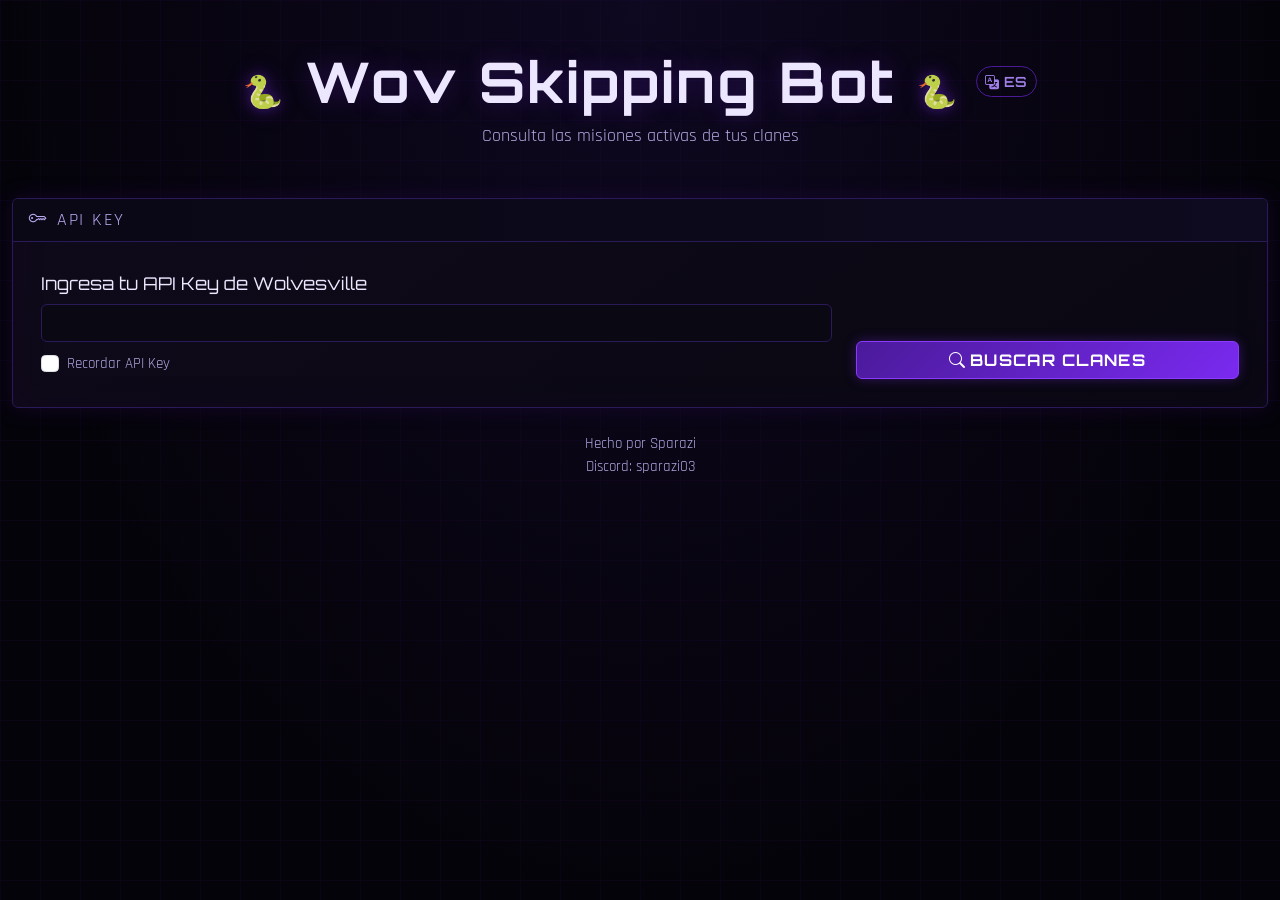
==== index.html @ 54e8f853 "Add files via upload" ====
<!DOCTYPE html>
<html lang="es">
<head>
  <meta charset="UTF-8">
  <meta name="viewport" content="width=device-width, initial-scale=1.0">
  <title>Wolvesville Skipping Bot</title>
  <link rel="shortcut icon" href="snake.ico" />
  <link href="https://cdn.jsdelivr.net/npm/bootstrap@5.3.3/dist/css/bootstrap.min.css" rel="stylesheet">
  <link href="https://cdn.jsdelivr.net/npm/bootstrap-icons@1.11.3/font/bootstrap-icons.css" rel="stylesheet">
  <link rel="stylesheet" href="style.css">
</head>
<body>

<div id="loadingOverlay">
  <div class="text-center">
    <div class="spinner-border" role="status" style="width: 3rem; height: 3rem; color: #4a9a4a;">
      <span class="visually-hidden" data-i18n="loading">Cargando...</span>
    </div>
    <p class="mt-2 text-muted" data-i18n="loading">Cargando...</p>
  </div>
</div>

<div class="container py-5">
  <header class="text-center mb-5">
    <div class="d-flex align-items-center justify-content-center gap-3 mb-2">
      <h1 class="display-4 fw-bold mb-0">
        <span id="snakeLeft" class="snake-icon">🐍</span>
        Wov Skipping Bot
        <span id="snakeRight" class="snake-icon">🐍</span>
      </h1>
      <button id="langToggle" class="btn btn-outline-secondary btn-sm rounded-pill" onclick="toggleLang()" title="Cambiar idioma / Switch language">
        <i class="bi bi-translate me-1"></i>ES
      </button>
    </div>
    <p class="text-muted" data-i18n="app.subtitle">Consulta las misiones activas de tus clanes</p>
  </header>

  <div id="errorAlert" class="alert alert-danger alert-dismissible fade show" role="alert">
    <i class="bi bi-exclamation-triangle-fill me-2"></i><span id="errorMessage"></span>
    <button type="button" class="btn-close" data-bs-dismiss="alert" aria-label="Close"></button>
  </div>

  <div class="card mb-4">
    <div class="card-header">
      <i class="bi bi-key me-2"></i>API Key
    </div>
    <div class="card-body">
      <div class="row g-4 align-items-end">
        <div class="col-md-8">
          <label for="apiKeyInput" class="form-label" data-i18n="api.label">Ingresa tu API Key de Wolvesville</label>
          <input type="password" id="apiKeyInput" class="form-control api-key-input">
          <div class="form-check mt-2">
            <input class="form-check-input" type="checkbox" id="rememberKey">
            <label class="form-check-label text-muted small" for="rememberKey" data-i18n="api.remember">Recordar API Key</label>
          </div>
        </div>
        <div class="col-md-4">
          <button id="loadClansBtn" class="btn btn-primary w-100" onclick="loadClans()">
            <i class="bi bi-search me-1"></i><span data-i18n="api.button">Buscar Clanes</span>
          </button>
        </div>
      </div>
    </div>
  </div>

  <div id="clansSection" style="display:none;">
    <div class="card mb-4">
      <div class="card-header d-flex justify-content-between align-items-center">
        <span><i class="bi bi-people-fill me-2"></i><span data-i18n="clans.title">Clanes Autorizados</span></span>
        <span id="clanCount" class="badge bg-secondary">0</span>
      </div>
      <div class="card-body">
        <div id="clansLoading" class="text-center py-3 text-muted">
          <div class="spinner-border spinner-border-sm me-2" role="status"></div><span data-i18n="clans.loading">Cargando clanes...</span>
        </div>
        <div id="clansEmpty" class="text-center py-4 text-muted" style="display:none;">
          <i class="bi bi-inbox fs-1 d-block mb-2"></i>
          <span data-i18n="clans.empty">No se encontraron clanes. Asegúrate de que tu bot esté agregado a algún clan.</span>
        </div>
        <div id="clansList" class="list-group list-group-flush" style="display:none;"></div>
      </div>
    </div>
  </div>

  <div id="questSection" style="display:none;">
    <div class="card mb-4">
      <div class="card-header d-flex justify-content-between align-items-center">
        <span><i class="bi bi-flag-fill me-2"></i><span data-i18n="quest.title">Misión Activa</span></span>
        <span id="clanNameBadge" class="badge bg-primary"></span>
      </div>
      <div class="card-body">
        <div id="questLoading" class="text-center py-3 text-muted" style="display:none;">
          <div class="spinner-border spinner-border-sm me-2" role="status"></div><span data-i18n="quest.loading">Cargando misión...</span>
        </div>
        <div id="questEmpty" class="text-center py-4 text-muted" style="display:none;">
          <i class="bi bi-question-circle fs-1 d-block mb-2"></i>
          <span data-i18n="quest.empty">Este clan no tiene una misión activa actualmente.</span>
        </div>
        <div id="questContent" style="display:none;">
          <div class="row g-4 mb-4">
            <div class="col-md-3 col-6">
              <div class="stat-box">
                <div class="stat-label" data-i18n="stat.type">Tipo</div>
                <div class="stat-value mt-1">
                  <span id="questTypeBadge" class="badge badge-quest-type"></span>
                </div>
              </div>
            </div>
            <div class="col-md-3 col-6">
              <div class="stat-box">
                <div class="stat-label" data-i18n="stat.currentTier">Tier Actual</div>
                <div class="stat-value" id="currentTier">-</div>
              </div>
            </div>
            <div class="col-md-3 col-6">
              <div class="stat-box">
                <div class="stat-label" data-i18n="stat.totalTiers">Total Tiers</div>
                <div class="stat-value" id="totalTiers">-</div>
              </div>
            </div>
            <div class="col-md-3 col-6">
              <div class="stat-box">
                <div class="stat-label" data-i18n="stat.totalXp">XP Total Misión</div>
                <div class="stat-value" id="totalMissionXp">-</div>
              </div>
            </div>
          </div>

          <hr class="section-divider">

          <div class="mb-4">
            <div class="d-flex justify-content-between mb-2">
              <span class="text-muted small" data-i18n="stat.progress">Progreso del tier actual</span>
              <span class="text-muted small" id="progressText">0 / 0 XP</span>
            </div>
            <div class="progress">
              <div id="progressBar" class="progress-bar" role="progressbar" style="width:0%"></div>
            </div>
          </div>

          <div id="tiersContainer" class="d-flex flex-wrap gap-3 justify-content-center mb-4"></div>

          <hr class="section-divider">

          <div id="questInfo" class="row g-4">
            <div class="col-6">
              <div class="stat-box">
                <div class="stat-label" data-i18n="stat.xpPerTier">XP por Tier</div>
                <div class="stat-value" id="xpPerReward">-</div>
              </div>
            </div>
            <div class="col-6">
              <div class="stat-box">
                <div class="stat-label" data-i18n="stat.participants">Participantes</div>
                <div class="stat-value" id="participantCount">-</div>
              </div>
            </div>
            <div class="col-6">
              <div class="stat-box">
                <div class="stat-label" data-i18n="stat.remainingTier">XP Restante Tier Actual</div>
                <div class="stat-value" id="remainingTierXp">-</div>
              </div>
            </div>
            <div class="col-6">
              <div class="stat-box">
                <div class="stat-label" data-i18n="stat.remainingTotal">XP Restante Misión Total</div>
                <div class="stat-value" id="remainingTotalXp">-</div>
              </div>
            </div>
          </div>

          <hr class="section-divider">

          <div id="licenseSection" class="mb-3" style="display:none;">
            <div id="licenseStatus" class="license-status">
              <div id="licenseActiveDisplay" style="display:none;">
                <div class="d-flex align-items-center justify-content-between">
                  <span id="licenseStatusText"></span>
                  <button class="btn btn-sm btn-outline-danger" onclick="showClearModal()" data-i18n="license.deactivate">Desactivar</button>
                </div>
              </div>
              <div id="licenseInputDisplay">
                <div class="input-group">
                  <input type="text" id="licenseKeyInput" class="form-control license-key-input" placeholder="XXXXX-XXXXX-XXXXX-XXXXX">
                  <button class="btn btn-primary" onclick="activateLicense()" data-i18n="license.activate">Activar</button>
                </div>
              </div>
            </div>
          </div>

          <div id="autoSkipCard" class="card auto-skip-card">
            <div class="card-body">
              <div class="d-flex align-items-center justify-content-between mb-3">
                <div>
                  <h6 class="mb-1"><i class="bi bi-lightning-fill text-warning me-1"></i>Auto-Skip</h6>
                  <small class="auto-skip-warning" data-i18n="autoSkip.warning" data-i18n-html="autoSkip.warning">
                    <i class="bi bi-exclamation-triangle-fill me-1"></i>Al activar esto,
                    cuando un tier esté completado se saltará automáticamente el tiempo de espera
                    <strong class="text-warning">consumiendo oro del clan</strong>.
                    Asegúrate de que el clan tenga suficiente oro.
                  </small>
                </div>
                <div class="form-check form-switch ms-3">
                  <input class="form-check-input" type="checkbox" id="autoSkipToggle" onchange="toggleAutoSkip()">
                </div>
              </div>
              <div class="d-flex flex-wrap align-items-center gap-3 mt-3">
                <span class="poll-status" id="pollStatus">
                  <i class="bi bi-dot"></i>Auto-Skip inactivo
                </span>
                <span class="poll-status" id="lastPollTime">
                  <i class="bi bi-clock-history"></i>--
                </span>
                <span class="poll-status" id="skipCountStatus">
                  <i class="bi bi-arrow-repeat"></i>Saltos: 0
                </span>
              </div>
              <div id="noMissionNotice" class="poll-status" style="display:none;">
                <i class="bi bi-info-circle me-1"></i><span data-i18n="autoSkip.noMission">No hay misión activa actualmente — el auto-skip se reanudará automáticamente cuando aparezca una nueva.</span>
              </div>
              <div id="skipLog" class="skip-log mt-3" style="display:none;"></div>
            </div>
          </div>
        </div>
      </div>
    </div>
  </div>

  <footer class="text-center text-muted small mt-4">
    <p class="mb-0" data-i18n="footer.text">Hecho por Sparazi</p>
    <p class="mb-0" data-i18n="footer.api">Discord: sparazi03</p>
  </footer>
</div>

<div id="adminOverlay">
  <div id="adminPanel" class="card">
    <div class="card-header d-flex align-items-center justify-content-between">
      <span>🐍 <span data-i18n="admin.title">Panel de Administración</span></span>
      <button class="btn btn-sm btn-outline-light" onclick="closeAdminPanel()">✕</button>
    </div>
    <div class="card-body">
      <button class="btn btn-primary w-100 mb-2" onclick="generateKey(false)">
        <i class="bi bi-clock me-1"></i><span data-i18n="admin.generateTemp">Generar Key Temporal (30 días)</span>
      </button>
      <button class="btn btn-warning w-100 mb-3" onclick="generateKey(true)">
        <i class="bi bi-infinity me-1"></i><span data-i18n="admin.generatePerm">Generar Key Permanente</span>
      </button>
      <div id="generatedKeyBox" style="display:none;" class="text-center p-3">
        <div class="text-muted small mb-1" data-i18n="admin.keyLabel">Key generada:</div>
        <code id="generatedKey" style="font-size:1rem;word-break:break-all;color:#d4a017;"></code>
        <div class="mt-2">
          <button class="btn btn-sm btn-outline-success" onclick="copyKey()" data-i18n="admin.copy">Copiar</button>
          <button class="btn btn-sm btn-outline-secondary" onclick="closeAdminPanel()" data-i18n="admin.close">Cerrar</button>
        </div>
      </div>
    </div>
  </div>
</div>

<div id="confirmOverlay">
  <div id="confirmPanel" class="card">
    <div class="card-header d-flex align-items-center justify-content-between">
      <span>⚠️ <span data-i18n="license.confirmTitle">¿Desactivar licencia?</span></span>
      <button class="btn btn-sm btn-outline-light" onclick="hideClearModal()">✕</button>
    </div>
    <div class="card-body">
      <p class="mb-3" data-i18n="license.confirmText">Al desactivar la licencia, esta key no podrá ser utilizada nuevamente. ¿Estás seguro?</p>
      <div class="d-flex gap-2 justify-content-end">
        <button class="btn btn-outline-secondary" onclick="hideClearModal()" data-i18n="license.cancel">Cancelar</button>
        <button class="btn btn-danger" onclick="confirmClearLicense()" data-i18n="license.confirmDeactivate">Desactivar</button>
      </div>
    </div>
  </div>
</div>

<script src="https://cdn.jsdelivr.net/npm/bootstrap@5.3.3/dist/js/bootstrap.bundle.min.js"></script>
<script src="app.min.js"></script>
</body>
</html>
---- style.css ----
@import url('https://fonts.googleapis.com/css2?family=Orbitron:wght@400;700;900&family=Rajdhani:wght@400;600;700&display=swap');    body {      background: #05030a;      background-image:        linear-gradient(rgba(40, 10, 80, 0.15) 1px, transparent 1px),        linear-gradient(90deg, rgba(40, 10, 80, 0.15) 1px, transparent 1px),        radial-gradient(ellipse at 50% 0%, #0e0820 0%, #05030a 70%);      background-size: 40px 40px, 40px 40px, 100% 100%;      color: #ece6ff;      min-height: 100vh;      font-size: 1.1rem;      font-family: 'Rajdhani', sans-serif;    }    h1, h2, h3, h4, h5, h6, .stat-value, .badge, .btn, .form-label {      font-family: 'Orbitron', sans-serif;    }    .container {      max-width: 1400px;    }    .card {      background: linear-gradient(145deg, #0f0a1a, #0a0812);      border: 1px solid #2a1a5a;      box-shadow: 0 0 20px rgba(40, 10, 80, 0.4), inset 0 0 30px rgba(20, 5, 40, 0.3);      transition: box-shadow 0.3s;    }    .card:hover {      box-shadow: 0 0 35px rgba(60, 15, 120, 0.35), inset 0 0 30px rgba(20, 5, 40, 0.3);    }    .card-header {      background: linear-gradient(90deg, #0a0815, #0e0a1f);      border-bottom: 1px solid #2a1a5a;      color: #b8a8f0;      text-transform: uppercase;      letter-spacing: 0.1em;    }    .card-body {      padding: 1.75rem;    }    .btn-primary {      background: linear-gradient(135deg, #4a1a9a, #7a2af0);      border-color: #8a3aff;      text-transform: uppercase;      letter-spacing: 0.08em;      font-weight: 700;      transition: all 0.2s;      box-shadow: 0 0 12px rgba(122, 42, 240, 0.35);    }    .btn-primary:hover {      background: linear-gradient(135deg, #7a2af0, #9a50ff);      border-color: #aa60ff;      box-shadow: 0 0 28px rgba(122, 42, 240, 0.6);      transform: translateY(-2px);    }    .btn-primary:disabled {      background: #1a1030;      border-color: #2a1a4a;      box-shadow: none;    }    .btn-outline-secondary {      color: #a080e8;      border-color: #4a1a9a;      text-transform: uppercase;      letter-spacing: 0.06em;      font-weight: 600;      transition: all 0.2s;    }    .btn-outline-secondary:hover {      color: #05030a;      background: #a080e8;      border-color: #a080e8;      box-shadow: 0 0 20px rgba(160, 128, 232, 0.4);    }    .btn-outline-danger {      transition: all 0.2s;    }    .btn-outline-danger:hover {      box-shadow: 0 0 18px rgba(255, 80, 80, 0.45);    }    .form-control, .form-select {      background: #0a0812;      border: 1px solid #2a1a5a;      color: #d0c8f0;      transition: all 0.2s;    }    .form-control:focus, .form-select:focus {      background: #0f0a1a;      border-color: #8a3aff;      color: #d0c8f0;      box-shadow: 0 0 0 0.2rem rgba(122, 42, 240, 0.25), 0 0 16px rgba(122, 42, 240, 0.15);    }    .form-control::placeholder {      color: #d0c8f0 !important;    }    .form-label {      color: #ece6ff;    }    .form-select {      cursor: pointer;    }    .list-group-item {      background: linear-gradient(135deg, #0f0a1a, #0a0812);      border: 1px solid #1a1040;      color: #ece6ff;      cursor: pointer;      transition: all 0.2s;      margin-bottom: 4px;      border-radius: 8px !important;    }    .list-group-item:hover {      background: linear-gradient(135deg, #180f30, #140c28);      border-color: #7a2af0;      color: #f0ecff;      box-shadow: 0 0 16px rgba(122, 42, 240, 0.25);      transform: translateX(4px);    }    .list-group-item.active {      background: linear-gradient(135deg, #180f30, #1f0f40);      border-color: #8a3aff;      box-shadow: 0 0 20px rgba(122, 42, 240, 0.35);    }    .progress {      background: #05030a;      height: 2.4rem;      border-radius: 0.75rem;      border: 1px solid #2a1a5a;      box-shadow: inset 0 2px 8px rgba(0, 0, 0, 0.6);    }    .progress-bar {      background: linear-gradient(90deg, #4a1a9a, #7a2af0, #20b0e0, #40d0f0);      background-size: 300% 100%;      animation: shimmer 2.5s ease-in-out infinite;      transition: width 0.5s cubic-bezier(0.25, 0.46, 0.45, 0.94);      border-radius: 0.75rem;      position: relative;    }    .progress-bar::after {      content: '';      position: absolute;      top: 0; left: 0; right: 0; bottom: 0;      border-radius: 0.75rem;      background: linear-gradient(90deg, transparent 0%, rgba(255,255,255,0.1) 50%, transparent 100%);    }    @keyframes shimmer {      0%, 100% { background-position: 0% 0%; }      50% { background-position: 100% 0%; }    }    .progress-bar.gold {      background: linear-gradient(90deg, #4a1a9a, #7a2af0, #20b0e0, #40d0f0, #20b0e0);      background-size: 300% 100%;      animation: shimmer 2.5s ease-in-out infinite;    }    .progress-bar.gem {      background: linear-gradient(90deg, #4a1a9a, #7a2af0, #ff30a0, #ff40d0, #c040ff);      background-size: 300% 100%;      animation: shimmer 2.5s ease-in-out infinite;    }    .badge-gold {      background: linear-gradient(135deg, #20b0e0, #50d0f0);      color: #000;      box-shadow: 0 0 14px rgba(32, 176, 224, 0.5);    }    .badge-gem {      background: linear-gradient(135deg, #ff30a0, #c040ff);      color: #fff;      box-shadow: 0 0 14px rgba(255, 48, 160, 0.5);    }    .stat-box {      background: linear-gradient(145deg, #0f0a1a, #0a0812);      border: 1px solid #2a1a5a;      border-radius: 1rem;      padding: 1.5rem 1rem;      text-align: center;      box-shadow: 0 0 16px rgba(30, 10, 60, 0.35), inset 0 0 25px rgba(15, 5, 30, 0.2);      transition: all 0.3s;    }    .stat-box:hover {      border-color: #5a1aba;      box-shadow: 0 0 30px rgba(50, 15, 100, 0.4), inset 0 0 25px rgba(15, 5, 30, 0.2);    }    .stat-value {      font-size: 2.4rem;      font-weight: 900;      color: #f0ecff;      text-shadow: 0 0 14px rgba(122, 42, 240, 0.4);      letter-spacing: 0.02em;    }    .stat-label {      font-size: 0.85rem;      color: #b0a8e0;      text-transform: uppercase;      letter-spacing: 0.1em;      font-weight: 600;    }    .tier-circle {      width: 3.5rem;      height: 3.5rem;      border-radius: 50%;      display: flex;      align-items: center;      justify-content: center;      font-weight: 900;      font-size: 1.2rem;      border: 3px solid #3a2a6a;      background: #0a0812;      color: #a8a0d0;      transition: all 0.3s;      font-family: 'Orbitron', sans-serif;      text-shadow: none;    }    .tier-circle.completed {      border-color: #7a2af0;      background: linear-gradient(135deg, #180f30, #1f0f40);      color: #c0a0ff;      box-shadow: 0 0 14px rgba(122, 42, 240, 0.35);    }    .tier-circle.current {      border-color: #20b0e0;      background: linear-gradient(135deg, #20b0e0, #60d0f0);      color: #000;      box-shadow: 0 0 28px rgba(32, 176, 224, 0.7), 0 0 60px rgba(32, 176, 224, 0.25);      transform: scale(1.12);    }    .tier-circle.gold.completed {      border-color: #7a2af0;      background: linear-gradient(135deg, #180f30, #1f0f40);      color: #c0a0ff;      box-shadow: 0 0 14px rgba(122, 42, 240, 0.35);    }    .tier-circle.gold.current {      border-color: #20b0e0;      background: linear-gradient(135deg, #20b0e0, #60d0f0);      color: #000;      box-shadow: 0 0 28px rgba(32, 176, 224, 0.7), 0 0 60px rgba(32, 176, 224, 0.25);      transform: scale(1.12);    }    .tier-circle.gem.completed {      border-color: #ff30a0;      background: linear-gradient(135deg, #180018, #200030);      color: #f0a0e0;      box-shadow: 0 0 14px rgba(255, 48, 160, 0.35);    }    .tier-circle.gem.current {      border-color: #ff30a0;      background: linear-gradient(135deg, #ff30a0, #c040ff);      color: #fff;      box-shadow: 0 0 28px rgba(255, 48, 160, 0.7), 0 0 60px rgba(255, 48, 160, 0.25);      transform: scale(1.12);    }    .participant-avatar {      width: 2.2rem;      height: 2.2rem;      border-radius: 50%;      background: linear-gradient(135deg, #180f30, #1f0f40);      display: flex;      align-items: center;      justify-content: center;      font-size: 0.8rem;      font-weight: 700;      color: #b0a8e0;      flex-shrink: 0;    }    .api-key-input {      font-family: 'Courier New', monospace;      letter-spacing: 0.1em;    }    #errorAlert {      display: none;      border-left: 4px solid #ff4040;    }    .badge-quest-type {      font-size: 1rem;      padding: 0.5em 0.8em;      text-transform: uppercase;      letter-spacing: 0.1em;    }    #loadingOverlay {      display: none;      position: fixed;      top: 0; left: 0; right: 0; bottom: 0;      background: rgba(5, 3, 10, 0.94);      z-index: 9999;      justify-content: center;      align-items: center;    }    #loadingOverlay.show {      display: flex;    }    .spinner-border {      filter: drop-shadow(0 0 14px rgba(122, 42, 240, 0.6));    }    .section-divider {      border-color: #2a1a5a;      opacity: 0.6;      height: 2px;    }    .auto-skip-card {      background: linear-gradient(145deg, #0a0815, #080610);      border: 1px solid #2a1a4a;      color: #f0ecff;      transition: all 0.3s;    }    .auto-skip-card.active {      border-color: #20b0e0;      background: linear-gradient(145deg, #080820, #060618);      box-shadow: 0 0 28px rgba(32, 176, 224, 0.18), inset 0 0 25px rgba(32, 176, 224, 0.06);    }    .auto-skip-warning {      font-size: 0.82rem;      color: #c0b080;    }    .form-switch .form-check-input {      width: 3.5em;      height: 1.8em;      cursor: pointer;      background-color: #1a1030;      border-color: #2a1a5a;      transition: all 0.2s;      box-shadow: inset 0 2px 4px rgba(0, 0, 0, 0.5);    }    .form-switch .form-check-input:checked {      background-color: #20b0e0;      border-color: #20b0e0;      box-shadow: 0 0 16px rgba(32, 176, 224, 0.5), inset 0 2px 4px rgba(0, 0, 0, 0.2);    }    .poll-status {      font-size: 0.78rem;      color: #8a7aba;    }    .poll-status.active {      color: #a080f0;      text-shadow: 0 0 8px rgba(122, 42, 240, 0.35);    }    .poll-status i {      margin-right: 0.25rem;    }    .skip-log {      background: #05030a;      border: 1px solid #1a1040;      border-radius: 0.5rem;      padding: 0.5rem 0.75rem;      font-size: 0.82rem;      max-height: 5rem;      overflow-y: auto;    }    .skip-log::-webkit-scrollbar {      width: 6px;    }    .skip-log::-webkit-scrollbar-track {      background: #05030a;    }    .skip-log::-webkit-scrollbar-thumb {      background: #2a1a5a;      border-radius: 3px;    }    .skip-log div {      padding: 0.1rem 0;    }    .skip-log .text-success {      color: #a080f0 !important;    }    .skip-log .text-warning {      color: #20b0e0 !important;    }    .skip-log .text-danger {      color: #ff6060 !important;    }    .text-muted {      color: #b0a8e0 !important;    }    .alert-danger {      background: #1a0808;      border-color: #4a2020;      color: #e0a0a0;    }    .alert-danger .btn-close {      filter: invert(0.7);    }    .badge.bg-secondary {      background: linear-gradient(135deg, #2a1a4a, #3a2a6a) !important;    }    #clanNameBadge.bg-primary {      background: linear-gradient(135deg, #4a1a8a, #6a2aba) !important;      box-shadow: 0 0 14px rgba(74, 26, 186, 0.4);    }    .snake-icon {      font-size: 2rem;      cursor: default;      user-select: none;      transition: all 0.2s;      filter: drop-shadow(0 0 6px rgba(122, 42, 240, 0.4));    }    .snake-icon:hover {      filter: drop-shadow(0 0 18px rgba(122, 42, 240, 0.7));      transform: scale(1.15);    }    #adminOverlay {      display: none;      position: fixed;      top: 0; left: 0; right: 0; bottom: 0;      background: rgba(0, 0, 0, 0.88);      z-index: 10000;      justify-content: center;      align-items: center;      backdrop-filter: blur(6px);    }    #adminOverlay.show {      display: flex;    }    #adminPanel {      width: 90%;      max-width: 500px;    }    #adminPanel .card {      border-color: #20b0e0;      box-shadow: 0 0 40px rgba(32, 176, 224, 0.25), inset 0 0 40px rgba(10, 20, 30, 0.3);    }    #adminPanel .card-header {      background: linear-gradient(90deg, #100825, #180f30);      border-bottom: 2px solid #20b0e0;      color: #20b0e0;      font-size: 1.1rem;      text-transform: uppercase;      letter-spacing: 0.15em;    }    #adminPanel .btn-primary {      box-shadow: 0 0 14px rgba(122, 42, 240, 0.35);    }    .license-status {      padding: 0.75rem 1rem;      border-radius: 0.5rem;      border: 1px solid #2a1a5a;      background: #0a0812;      color: #f0ecff;      transition: all 0.3s;    }    .license-status.active {      border-color: #7a2af0;      background: linear-gradient(135deg, #0f0820, #0a0815);      box-shadow: 0 0 16px rgba(122, 42, 240, 0.25), inset 0 0 20px rgba(10, 5, 20, 0.3);    }    .license-status.expired {      border-color: #6a2020;      background: linear-gradient(135deg, #1a0808, #120808);      box-shadow: 0 0 16px rgba(106, 32, 32, 0.25);    }    .license-key-input {      font-family: 'Courier New', monospace;      letter-spacing: 0.1em;    }    #autoSkipToggle:disabled {      opacity: 0.35;      cursor: not-allowed;      filter: grayscale(0.8);    }    #confirmOverlay {      display: none;      position: fixed;      top: 0; left: 0; right: 0; bottom: 0;      background: rgba(0, 0, 0, 0.88);      z-index: 11000;      justify-content: center;      align-items: center;      backdrop-filter: blur(6px);    }    #confirmOverlay.show {      display: flex;    }    #confirmPanel {      width: 90%;      max-width: 440px;    }    #confirmPanel .card {      border-color: #ff4040;      box-shadow: 0 0 40px rgba(255, 64, 64, 0.2), inset 0 0 40px rgba(40, 10, 10, 0.3);    }    #confirmPanel .card-header {      background: linear-gradient(90deg, #1a0808, #220808);      border-bottom: 2px solid #ff4040;      color: #ff6060;      font-size: 1.05rem;      text-transform: uppercase;      letter-spacing: 0.12em;    }    #confirmPanel .card-body {      color: #e0d0d0;    }    #generatedKeyBox {      border: 1px solid #3a1a7a;      border-radius: 0.5rem;      background: #0a0815;    }    #generatedKeyBox code {      background: #0a0815;      padding: 0.2rem 0.5rem;      border-radius: 4px;    }    header .fw-bold {      text-shadow: 0 0 25px rgba(122, 42, 240, 0.25);      letter-spacing: 0.05em;    }    .badge-gold, .badge-gem {      font-family: 'Orbitron', sans-serif;    }    @media (max-width: 768px) {      body { font-size: 0.95rem; }      .stat-value { font-size: 1.6rem; }      .stat-box { padding: 1rem 0.75rem; }      .tier-circle { width: 2.8rem; height: 2.8rem; font-size: 1rem; border-width: 2px; }      .progress { height: 1.6rem; }      .card-body { padding: 1.25rem; }    }    @media (max-width: 576px) {      .stat-value { font-size: 1.3rem; }      .tier-circle { width: 2.4rem; height: 2.4rem; font-size: 0.85rem; }    }
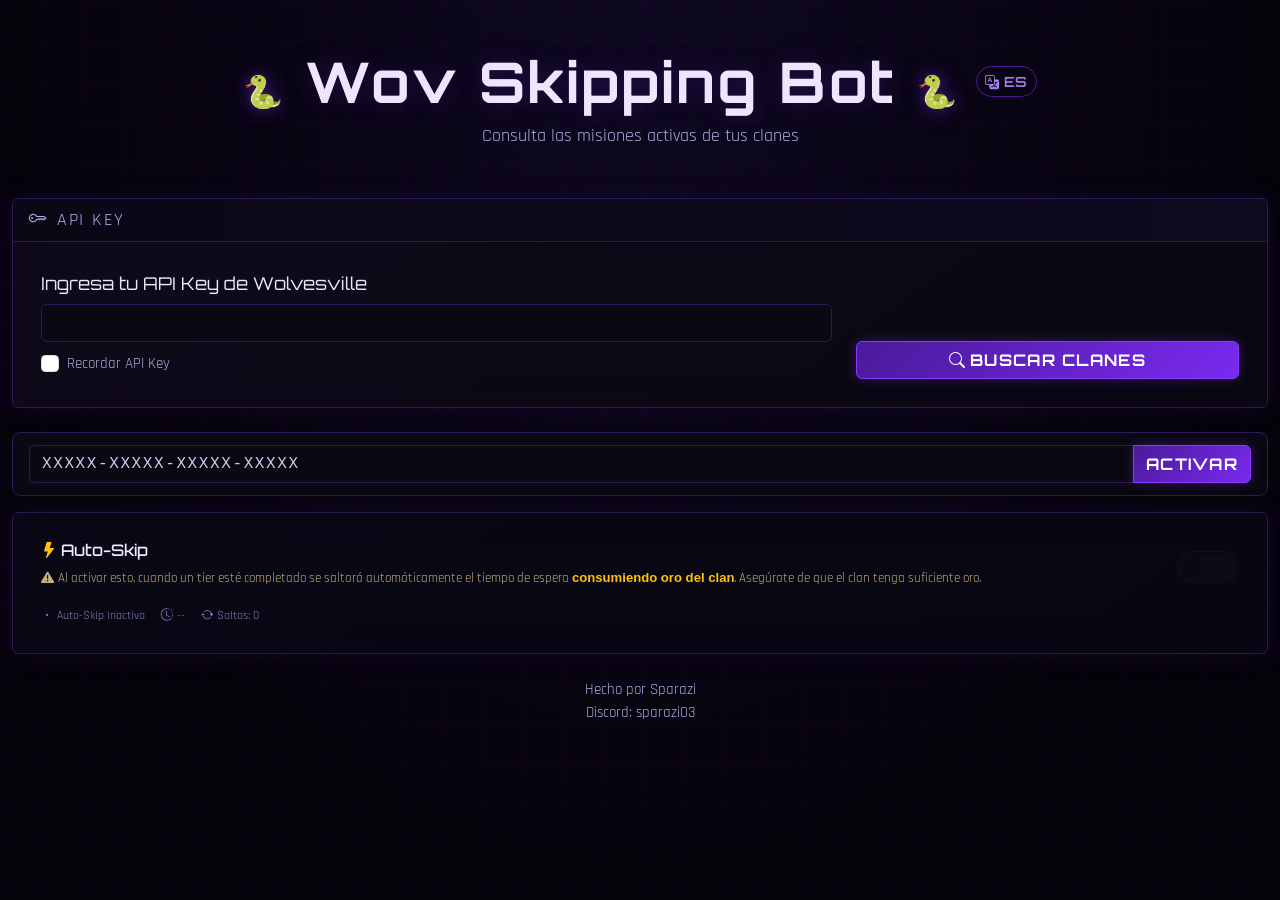
==== commit d2f15fc1: "Add files via upload" ====
--- a/index.html
+++ b/index.html
@@ -168,61 +168,62 @@
               </div>
             </div>
           </div>
-
-          <hr class="section-divider">
-
-          <div id="licenseSection" class="mb-3" style="display:none;">
-            <div id="licenseStatus" class="license-status">
-              <div id="licenseActiveDisplay" style="display:none;">
-                <div class="d-flex align-items-center justify-content-between">
-                  <span id="licenseStatusText"></span>
-                  <button class="btn btn-sm btn-outline-danger" onclick="showClearModal()" data-i18n="license.deactivate">Desactivar</button>
-                </div>
-              </div>
-              <div id="licenseInputDisplay">
-                <div class="input-group">
-                  <input type="text" id="licenseKeyInput" class="form-control license-key-input" placeholder="XXXXX-XXXXX-XXXXX-XXXXX">
-                  <button class="btn btn-primary" onclick="activateLicense()" data-i18n="license.activate">Activar</button>
-                </div>
-              </div>
-            </div>
-          </div>
-
-          <div id="autoSkipCard" class="card auto-skip-card">
-            <div class="card-body">
-              <div class="d-flex align-items-center justify-content-between mb-3">
-                <div>
-                  <h6 class="mb-1"><i class="bi bi-lightning-fill text-warning me-1"></i>Auto-Skip</h6>
-                  <small class="auto-skip-warning" data-i18n="autoSkip.warning" data-i18n-html="autoSkip.warning">
-                    <i class="bi bi-exclamation-triangle-fill me-1"></i>Al activar esto,
-                    cuando un tier esté completado se saltará automáticamente el tiempo de espera
-                    <strong class="text-warning">consumiendo oro del clan</strong>.
-                    Asegúrate de que el clan tenga suficiente oro.
-                  </small>
-                </div>
-                <div class="form-check form-switch ms-3">
-                  <input class="form-check-input" type="checkbox" id="autoSkipToggle" onchange="toggleAutoSkip()">
-                </div>
-              </div>
-              <div class="d-flex flex-wrap align-items-center gap-3 mt-3">
-                <span class="poll-status" id="pollStatus">
-                  <i class="bi bi-dot"></i>Auto-Skip inactivo
-                </span>
-                <span class="poll-status" id="lastPollTime">
-                  <i class="bi bi-clock-history"></i>--
-                </span>
-                <span class="poll-status" id="skipCountStatus">
-                  <i class="bi bi-arrow-repeat"></i>Saltos: 0
-                </span>
-              </div>
-              <div id="noMissionNotice" class="poll-status" style="display:none;">
-                <i class="bi bi-info-circle me-1"></i><span data-i18n="autoSkip.noMission">No hay misión activa actualmente — el auto-skip se reanudará automáticamente cuando aparezca una nueva.</span>
-              </div>
-              <div id="skipLog" class="skip-log mt-3" style="display:none;"></div>
-            </div>
-          </div>
-        </div>
-      </div>
+        </div>
+
+        <hr class="section-divider">
+
+      </div>
+    </div>
+  </div>
+
+  <div id="licenseSection" class="mb-3" style="display:none;">
+    <div id="licenseStatus" class="license-status">
+      <div id="licenseActiveDisplay" style="display:none;">
+        <div class="d-flex align-items-center justify-content-between">
+          <span id="licenseStatusText"></span>
+          <button class="btn btn-sm btn-outline-danger" onclick="showClearModal()" data-i18n="license.deactivate">Desactivar</button>
+        </div>
+      </div>
+      <div id="licenseInputDisplay">
+        <div class="input-group">
+          <input type="text" id="licenseKeyInput" class="form-control license-key-input" placeholder="XXXXX-XXXXX-XXXXX-XXXXX">
+          <button class="btn btn-primary" onclick="activateLicense()" data-i18n="license.activate">Activar</button>
+        </div>
+      </div>
+    </div>
+  </div>
+
+  <div id="autoSkipCard" class="card auto-skip-card">
+    <div class="card-body">
+      <div class="d-flex align-items-center justify-content-between mb-3">
+        <div>
+          <h6 class="mb-1"><i class="bi bi-lightning-fill text-warning me-1"></i>Auto-Skip</h6>
+          <small class="auto-skip-warning" data-i18n="autoSkip.warning" data-i18n-html="autoSkip.warning">
+            <i class="bi bi-exclamation-triangle-fill me-1"></i>Al activar esto,
+            cuando un tier esté completado se saltará automáticamente el tiempo de espera
+            <strong class="text-warning">consumiendo oro del clan</strong>.
+            Asegúrate de que el clan tenga suficiente oro.
+          </small>
+        </div>
+        <div class="form-check form-switch ms-3">
+          <input class="form-check-input" type="checkbox" id="autoSkipToggle" onchange="toggleAutoSkip()">
+        </div>
+      </div>
+      <div class="d-flex flex-wrap align-items-center gap-3 mt-3">
+        <span class="poll-status" id="pollStatus">
+          <i class="bi bi-dot"></i>Auto-Skip inactivo
+        </span>
+        <span class="poll-status" id="lastPollTime">
+          <i class="bi bi-clock-history"></i>--
+        </span>
+        <span class="poll-status" id="skipCountStatus">
+          <i class="bi bi-arrow-repeat"></i>Saltos: 0
+        </span>
+      </div>
+      <div id="noMissionNotice" class="poll-status" style="display:none;">
+        <i class="bi bi-info-circle me-1"></i><span data-i18n="autoSkip.noMission">No hay misión activa actualmente — el auto-skip se reanudará automáticamente cuando aparezca una nueva.</span>
+      </div>
+      <div id="skipLog" class="skip-log mt-3" style="display:none;"></div>
     </div>
   </div>
 
@@ -274,6 +275,6 @@
 </div>
 
 <script src="https://cdn.jsdelivr.net/npm/bootstrap@5.3.3/dist/js/bootstrap.bundle.min.js"></script>
-<script src="app.min.js"></script>
+<script src="app.min.js?v=1.0.0"></script>
 </body>
 </html>
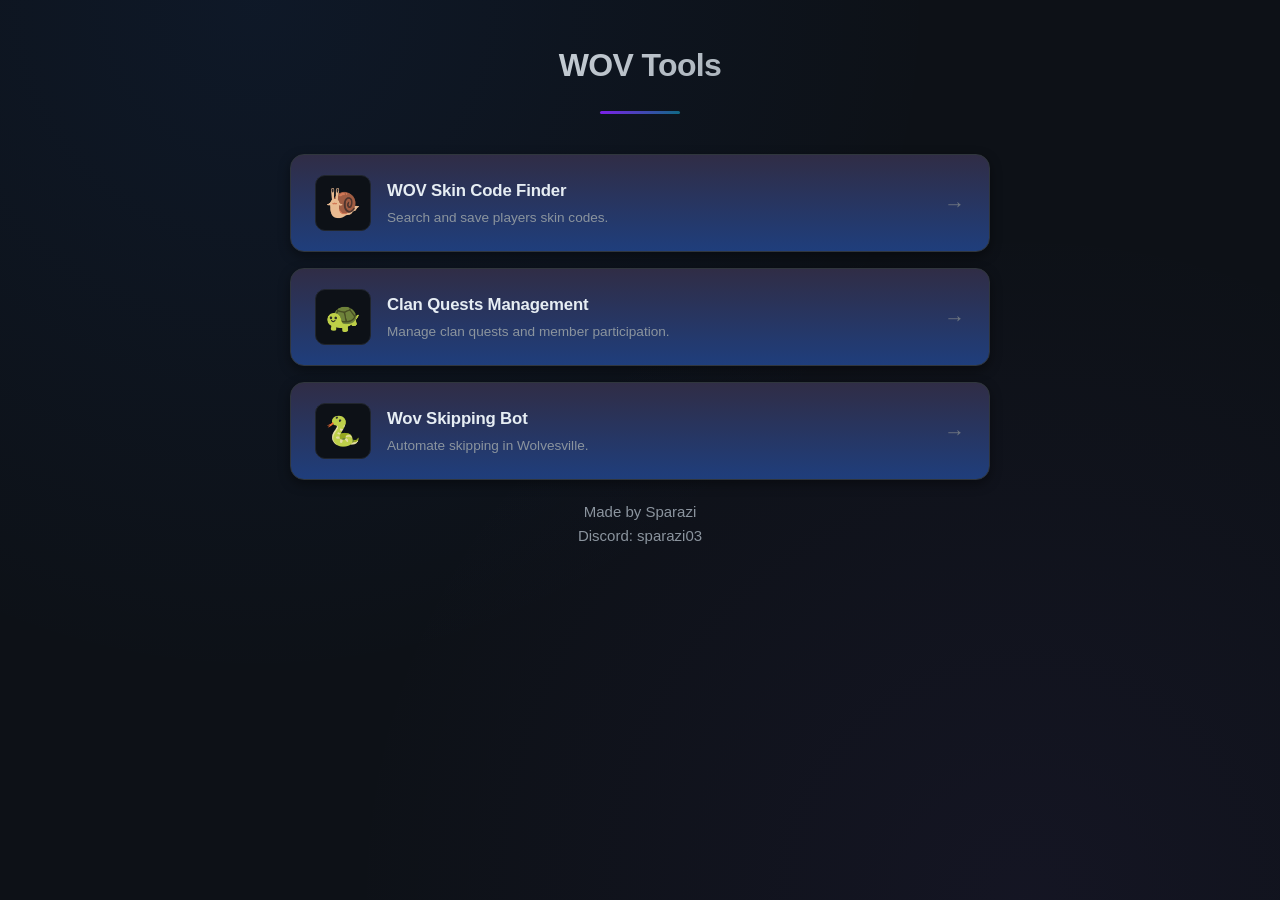
==== commit 3903691a: "Add files via upload" ====
--- a/index.html
+++ b/index.html
@@ -1,280 +1,51 @@
-<!DOCTYPE html>
-<html lang="es">
-<head>
-  <meta charset="UTF-8">
-  <meta name="viewport" content="width=device-width, initial-scale=1.0">
-  <title>Wolvesville Skipping Bot</title>
-  <link rel="shortcut icon" href="snake.ico" />
-  <link href="https://cdn.jsdelivr.net/npm/bootstrap@5.3.3/dist/css/bootstrap.min.css" rel="stylesheet">
-  <link href="https://cdn.jsdelivr.net/npm/bootstrap-icons@1.11.3/font/bootstrap-icons.css" rel="stylesheet">
-  <link rel="stylesheet" href="style.css">
-</head>
-<body>
-
-<div id="loadingOverlay">
-  <div class="text-center">
-    <div class="spinner-border" role="status" style="width: 3rem; height: 3rem; color: #4a9a4a;">
-      <span class="visually-hidden" data-i18n="loading">Cargando...</span>
-    </div>
-    <p class="mt-2 text-muted" data-i18n="loading">Cargando...</p>
-  </div>
-</div>
-
-<div class="container py-5">
-  <header class="text-center mb-5">
-    <div class="d-flex align-items-center justify-content-center gap-3 mb-2">
-      <h1 class="display-4 fw-bold mb-0">
-        <span id="snakeLeft" class="snake-icon">🐍</span>
-        Wov Skipping Bot
-        <span id="snakeRight" class="snake-icon">🐍</span>
-      </h1>
-      <button id="langToggle" class="btn btn-outline-secondary btn-sm rounded-pill" onclick="toggleLang()" title="Cambiar idioma / Switch language">
-        <i class="bi bi-translate me-1"></i>ES
-      </button>
-    </div>
-    <p class="text-muted" data-i18n="app.subtitle">Consulta las misiones activas de tus clanes</p>
-  </header>
-
-  <div id="errorAlert" class="alert alert-danger alert-dismissible fade show" role="alert">
-    <i class="bi bi-exclamation-triangle-fill me-2"></i><span id="errorMessage"></span>
-    <button type="button" class="btn-close" data-bs-dismiss="alert" aria-label="Close"></button>
-  </div>
-
-  <div class="card mb-4">
-    <div class="card-header">
-      <i class="bi bi-key me-2"></i>API Key
-    </div>
-    <div class="card-body">
-      <div class="row g-4 align-items-end">
-        <div class="col-md-8">
-          <label for="apiKeyInput" class="form-label" data-i18n="api.label">Ingresa tu API Key de Wolvesville</label>
-          <input type="password" id="apiKeyInput" class="form-control api-key-input">
-          <div class="form-check mt-2">
-            <input class="form-check-input" type="checkbox" id="rememberKey">
-            <label class="form-check-label text-muted small" for="rememberKey" data-i18n="api.remember">Recordar API Key</label>
-          </div>
-        </div>
-        <div class="col-md-4">
-          <button id="loadClansBtn" class="btn btn-primary w-100" onclick="loadClans()">
-            <i class="bi bi-search me-1"></i><span data-i18n="api.button">Buscar Clanes</span>
-          </button>
-        </div>
-      </div>
-    </div>
-  </div>
-
-  <div id="clansSection" style="display:none;">
-    <div class="card mb-4">
-      <div class="card-header d-flex justify-content-between align-items-center">
-        <span><i class="bi bi-people-fill me-2"></i><span data-i18n="clans.title">Clanes Autorizados</span></span>
-        <span id="clanCount" class="badge bg-secondary">0</span>
-      </div>
-      <div class="card-body">
-        <div id="clansLoading" class="text-center py-3 text-muted">
-          <div class="spinner-border spinner-border-sm me-2" role="status"></div><span data-i18n="clans.loading">Cargando clanes...</span>
-        </div>
-        <div id="clansEmpty" class="text-center py-4 text-muted" style="display:none;">
-          <i class="bi bi-inbox fs-1 d-block mb-2"></i>
-          <span data-i18n="clans.empty">No se encontraron clanes. Asegúrate de que tu bot esté agregado a algún clan.</span>
-        </div>
-        <div id="clansList" class="list-group list-group-flush" style="display:none;"></div>
-      </div>
-    </div>
-  </div>
-
-  <div id="questSection" style="display:none;">
-    <div class="card mb-4">
-      <div class="card-header d-flex justify-content-between align-items-center">
-        <span><i class="bi bi-flag-fill me-2"></i><span data-i18n="quest.title">Misión Activa</span></span>
-        <span id="clanNameBadge" class="badge bg-primary"></span>
-      </div>
-      <div class="card-body">
-        <div id="questLoading" class="text-center py-3 text-muted" style="display:none;">
-          <div class="spinner-border spinner-border-sm me-2" role="status"></div><span data-i18n="quest.loading">Cargando misión...</span>
-        </div>
-        <div id="questEmpty" class="text-center py-4 text-muted" style="display:none;">
-          <i class="bi bi-question-circle fs-1 d-block mb-2"></i>
-          <span data-i18n="quest.empty">Este clan no tiene una misión activa actualmente.</span>
-        </div>
-        <div id="questContent" style="display:none;">
-          <div class="row g-4 mb-4">
-            <div class="col-md-3 col-6">
-              <div class="stat-box">
-                <div class="stat-label" data-i18n="stat.type">Tipo</div>
-                <div class="stat-value mt-1">
-                  <span id="questTypeBadge" class="badge badge-quest-type"></span>
-                </div>
-              </div>
-            </div>
-            <div class="col-md-3 col-6">
-              <div class="stat-box">
-                <div class="stat-label" data-i18n="stat.currentTier">Tier Actual</div>
-                <div class="stat-value" id="currentTier">-</div>
-              </div>
-            </div>
-            <div class="col-md-3 col-6">
-              <div class="stat-box">
-                <div class="stat-label" data-i18n="stat.totalTiers">Total Tiers</div>
-                <div class="stat-value" id="totalTiers">-</div>
-              </div>
-            </div>
-            <div class="col-md-3 col-6">
-              <div class="stat-box">
-                <div class="stat-label" data-i18n="stat.totalXp">XP Total Misión</div>
-                <div class="stat-value" id="totalMissionXp">-</div>
-              </div>
-            </div>
-          </div>
-
-          <hr class="section-divider">
-
-          <div class="mb-4">
-            <div class="d-flex justify-content-between mb-2">
-              <span class="text-muted small" data-i18n="stat.progress">Progreso del tier actual</span>
-              <span class="text-muted small" id="progressText">0 / 0 XP</span>
-            </div>
-            <div class="progress">
-              <div id="progressBar" class="progress-bar" role="progressbar" style="width:0%"></div>
-            </div>
-          </div>
-
-          <div id="tiersContainer" class="d-flex flex-wrap gap-3 justify-content-center mb-4"></div>
-
-          <hr class="section-divider">
-
-          <div id="questInfo" class="row g-4">
-            <div class="col-6">
-              <div class="stat-box">
-                <div class="stat-label" data-i18n="stat.xpPerTier">XP por Tier</div>
-                <div class="stat-value" id="xpPerReward">-</div>
-              </div>
-            </div>
-            <div class="col-6">
-              <div class="stat-box">
-                <div class="stat-label" data-i18n="stat.participants">Participantes</div>
-                <div class="stat-value" id="participantCount">-</div>
-              </div>
-            </div>
-            <div class="col-6">
-              <div class="stat-box">
-                <div class="stat-label" data-i18n="stat.remainingTier">XP Restante Tier Actual</div>
-                <div class="stat-value" id="remainingTierXp">-</div>
-              </div>
-            </div>
-            <div class="col-6">
-              <div class="stat-box">
-                <div class="stat-label" data-i18n="stat.remainingTotal">XP Restante Misión Total</div>
-                <div class="stat-value" id="remainingTotalXp">-</div>
-              </div>
-            </div>
-          </div>
-        </div>
-
-        <hr class="section-divider">
-
-      </div>
-    </div>
-  </div>
-
-  <div id="licenseSection" class="mb-3" style="display:none;">
-    <div id="licenseStatus" class="license-status">
-      <div id="licenseActiveDisplay" style="display:none;">
-        <div class="d-flex align-items-center justify-content-between">
-          <span id="licenseStatusText"></span>
-          <button class="btn btn-sm btn-outline-danger" onclick="showClearModal()" data-i18n="license.deactivate">Desactivar</button>
-        </div>
-      </div>
-      <div id="licenseInputDisplay">
-        <div class="input-group">
-          <input type="text" id="licenseKeyInput" class="form-control license-key-input" placeholder="XXXXX-XXXXX-XXXXX-XXXXX">
-          <button class="btn btn-primary" onclick="activateLicense()" data-i18n="license.activate">Activar</button>
-        </div>
-      </div>
-    </div>
-  </div>
-
-  <div id="autoSkipCard" class="card auto-skip-card">
-    <div class="card-body">
-      <div class="d-flex align-items-center justify-content-between mb-3">
-        <div>
-          <h6 class="mb-1"><i class="bi bi-lightning-fill text-warning me-1"></i>Auto-Skip</h6>
-          <small class="auto-skip-warning" data-i18n="autoSkip.warning" data-i18n-html="autoSkip.warning">
-            <i class="bi bi-exclamation-triangle-fill me-1"></i>Al activar esto,
-            cuando un tier esté completado se saltará automáticamente el tiempo de espera
-            <strong class="text-warning">consumiendo oro del clan</strong>.
-            Asegúrate de que el clan tenga suficiente oro.
-          </small>
-        </div>
-        <div class="form-check form-switch ms-3">
-          <input class="form-check-input" type="checkbox" id="autoSkipToggle" onchange="toggleAutoSkip()">
-        </div>
-      </div>
-      <div class="d-flex flex-wrap align-items-center gap-3 mt-3">
-        <span class="poll-status" id="pollStatus">
-          <i class="bi bi-dot"></i>Auto-Skip inactivo
-        </span>
-        <span class="poll-status" id="lastPollTime">
-          <i class="bi bi-clock-history"></i>--
-        </span>
-        <span class="poll-status" id="skipCountStatus">
-          <i class="bi bi-arrow-repeat"></i>Saltos: 0
-        </span>
-      </div>
-      <div id="noMissionNotice" class="poll-status" style="display:none;">
-        <i class="bi bi-info-circle me-1"></i><span data-i18n="autoSkip.noMission">No hay misión activa actualmente — el auto-skip se reanudará automáticamente cuando aparezca una nueva.</span>
-      </div>
-      <div id="skipLog" class="skip-log mt-3" style="display:none;"></div>
-    </div>
-  </div>
-
-  <footer class="text-center text-muted small mt-4">
-    <p class="mb-0" data-i18n="footer.text">Hecho por Sparazi</p>
-    <p class="mb-0" data-i18n="footer.api">Discord: sparazi03</p>
-  </footer>
-</div>
-
-<div id="adminOverlay">
-  <div id="adminPanel" class="card">
-    <div class="card-header d-flex align-items-center justify-content-between">
-      <span>🐍 <span data-i18n="admin.title">Panel de Administración</span></span>
-      <button class="btn btn-sm btn-outline-light" onclick="closeAdminPanel()">✕</button>
-    </div>
-    <div class="card-body">
-      <button class="btn btn-primary w-100 mb-2" onclick="generateKey(false)">
-        <i class="bi bi-clock me-1"></i><span data-i18n="admin.generateTemp">Generar Key Temporal (30 días)</span>
-      </button>
-      <button class="btn btn-warning w-100 mb-3" onclick="generateKey(true)">
-        <i class="bi bi-infinity me-1"></i><span data-i18n="admin.generatePerm">Generar Key Permanente</span>
-      </button>
-      <div id="generatedKeyBox" style="display:none;" class="text-center p-3">
-        <div class="text-muted small mb-1" data-i18n="admin.keyLabel">Key generada:</div>
-        <code id="generatedKey" style="font-size:1rem;word-break:break-all;color:#d4a017;"></code>
-        <div class="mt-2">
-          <button class="btn btn-sm btn-outline-success" onclick="copyKey()" data-i18n="admin.copy">Copiar</button>
-          <button class="btn btn-sm btn-outline-secondary" onclick="closeAdminPanel()" data-i18n="admin.close">Cerrar</button>
-        </div>
-      </div>
-    </div>
-  </div>
-</div>
-
-<div id="confirmOverlay">
-  <div id="confirmPanel" class="card">
-    <div class="card-header d-flex align-items-center justify-content-between">
-      <span>⚠️ <span data-i18n="license.confirmTitle">¿Desactivar licencia?</span></span>
-      <button class="btn btn-sm btn-outline-light" onclick="hideClearModal()">✕</button>
-    </div>
-    <div class="card-body">
-      <p class="mb-3" data-i18n="license.confirmText">Al desactivar la licencia, esta key no podrá ser utilizada nuevamente. ¿Estás seguro?</p>
-      <div class="d-flex gap-2 justify-content-end">
-        <button class="btn btn-outline-secondary" onclick="hideClearModal()" data-i18n="license.cancel">Cancelar</button>
-        <button class="btn btn-danger" onclick="confirmClearLicense()" data-i18n="license.confirmDeactivate">Desactivar</button>
-      </div>
-    </div>
-  </div>
-</div>
-
-<script src="https://cdn.jsdelivr.net/npm/bootstrap@5.3.3/dist/js/bootstrap.bundle.min.js"></script>
-<script src="app.min.js?v=1.0.0"></script>
-</body>
-</html>
+<!DOCTYPE html>
+<html lang="en">
+<head>
+    <meta charset="UTF-8">
+    <meta name="viewport" content="width=device-width, initial-scale=1.0">
+    <title>WOV Utility Tools</title>
+    <link rel="stylesheet" href="styles.css">
+</head>
+<body>
+    <header>
+        <h1>WOV Tools</h1>
+
+    </header>
+
+    <main>
+        <nav class="tools-list">
+            <a class="tool-card" href="SkinTool/skinTool.html">
+                <span class="tool-icon">🐌</span>
+                <span class="tool-info">
+                    <span class="tool-name">WOV Skin Code Finder</span>
+                    <span class="tool-desc">Search and save players skin codes.</span>
+                </span>
+                <span class="tool-arrow">→</span>
+            </a>
+
+            <a class="tool-card" href="QuestManager/questManager.html">
+                <span class="tool-icon">🐢</span>
+                <span class="tool-info">
+                    <span class="tool-name">Clan Quests Management</span>
+                    <span class="tool-desc">Manage clan quests and member participation.</span>
+                </span>
+                <span class="tool-arrow">→</span>
+            </a>
+
+            <a class="tool-card" href="https://auto-skip-web.vercel.app">
+                <span class="tool-icon">🐍</span>
+                <span class="tool-info">
+                    <span class="tool-name">Wov Skipping Bot</span>
+                    <span class="tool-desc">Automate skipping in Wolvesville.</span>
+                </span>
+                <span class="tool-arrow">→</span>
+            </a>
+        </nav>
+    </main>
+
+    <footer class="footer">
+        <p class="mb-0" data-i18n="footer.text">Made by Sparazi</p>
+        <p class="mb-0" data-i18n="footer.api">Discord: sparazi03</p>
+    </footer>
+</body>
+</html>
--- a/styles.css
+++ b/styles.css
@@ -0,0 +1,254 @@
+:root {
+    /* Paleta base */
+    --bg-primary: #0d1117;
+    --bg-secondary: #161b22;
+    --bg-tertiary: #1c2128;
+    --bg-elevated: #21262d;
+
+    /* Bordes */
+    --border-subtle: #21262d;
+    --border-default: #30363d;
+    --border-strong: #484f58;
+
+    /* Texto */
+    --text-primary: #e6edf3;
+    --text-secondary: #8b949e;
+    --text-muted: #6e7681;
+
+    /* Acentos */
+    --accent-primary: #58a6ff;
+
+    /* Gradiente de marca */
+    --gradient-primary: linear-gradient(135deg, #7e1feb 0%, #0e6b83 100%);
+    --gradient-surface: linear-gradient(180deg, #302d46 0%, #1f3e7c 100%);
+
+    /* Sombras */
+    --shadow-sm: 0 1px 2px rgba(0, 0, 0, 0.3);
+    --shadow-md: 0 4px 12px rgba(0, 0, 0, 0.4);
+    --shadow-lg: 0 12px 32px rgba(0, 0, 0, 0.5);
+    --shadow-glow: 0 0 20px rgba(88, 166, 255, 0.15);
+
+    /* Radios */
+    --radius-sm: 6px;
+    --radius-md: 10px;
+    --radius-lg: 14px;
+
+    /* Tipografía */
+    --font-sans: -apple-system, BlinkMacSystemFont, 'Segoe UI', 'Inter', Roboto, sans-serif;
+
+    /* Transiciones */
+    --transition-fast: 0.15s ease;
+    --transition-base: 0.25s ease;
+    --transition-slow: 0.4s ease;
+}
+
+* {
+    box-sizing: border-box;
+    margin: 0;
+    padding: 0;
+    font-family: var(--font-sans);
+}
+
+html {
+    scroll-behavior: smooth;
+}
+
+body {
+    background-color: var(--bg-primary);
+    background-image:
+        radial-gradient(circle at 20% 0%, rgba(31, 111, 235, 0.08) 0%, transparent 50%),
+        radial-gradient(circle at 80% 100%, rgba(137, 87, 229, 0.06) 0%, transparent 50%);
+    background-attachment: fixed;
+    color: var(--text-primary);
+    font-size: 15px;
+    line-height: 1.6;
+    min-height: 100vh;
+    padding: 40px 20px;
+    display: flex;
+    flex-direction: column;
+    align-items: center;
+    -webkit-font-smoothing: antialiased;
+    -moz-osx-font-smoothing: grayscale;
+}
+
+/* ============================================
+   HEADER
+   ============================================ */
+header {
+    width: 100%;
+    max-width: 700px;
+    margin-bottom: 40px;
+    text-align: center;
+    position: relative;
+}
+
+header::after {
+    content: '';
+    display: block;
+    width: 80px;
+    height: 3px;
+    background: var(--gradient-primary);
+    margin: 20px auto 0;
+    border-radius: 2px;
+}
+
+h1 {
+    font-size: 2rem;
+    font-weight: 700;
+    letter-spacing: -0.02em;
+    background: linear-gradient(135deg, #e6edf3 0%, #8b949e 100%);
+    -webkit-background-clip: text;
+    -webkit-text-fill-color: transparent;
+    background-clip: text;
+    margin-bottom: 8px;
+}
+
+header .subtitle {
+    color: var(--text-secondary);
+    font-size: 0.9rem;
+    font-weight: 400;
+    letter-spacing: 0.05em;
+    text-transform: uppercase;
+}
+
+/* ============================================
+   LISTA DE HERRAMIENTAS
+   ============================================ */
+main {
+    width: 100%;
+    max-width: 700px;
+    display: flex;
+    flex-direction: column;
+    gap: 24px;
+}
+
+.tools-list {
+    display: flex;
+    flex-direction: column;
+    gap: 16px;
+}
+
+.tool-card {
+    display: flex;
+    align-items: center;
+    gap: 16px;
+    background: var(--gradient-surface);
+    border: 1px solid var(--border-default);
+    border-radius: var(--radius-lg);
+    padding: 20px 24px;
+    box-shadow: var(--shadow-md);
+    text-decoration: none;
+    color: inherit;
+    position: relative;
+    overflow: hidden;
+    transition: all var(--transition-base);
+}
+
+.tool-card::before {
+    content: '';
+    position: absolute;
+    top: 0;
+    left: 0;
+    right: 0;
+    height: 2px;
+    background: var(--gradient-primary);
+    opacity: 0;
+    transition: opacity var(--transition-base);
+}
+
+.tool-card:hover {
+    transform: translateY(-3px);
+    border-color: var(--border-strong);
+    box-shadow: var(--shadow-lg), var(--shadow-glow);
+}
+
+.tool-card:hover::before {
+    opacity: 1;
+}
+
+.tool-card:active {
+    transform: translateY(0);
+    box-shadow: var(--shadow-md);
+}
+
+.tool-icon {
+    font-size: 1.8rem;
+    width: 56px;
+    height: 56px;
+    flex-shrink: 0;
+    display: flex;
+    align-items: center;
+    justify-content: center;
+    background: var(--bg-primary);
+    border: 1px solid var(--border-subtle);
+    border-radius: var(--radius-md);
+}
+
+.tool-info {
+    display: flex;
+    flex-direction: column;
+    gap: 2px;
+    min-width: 0;
+    flex: 1;
+}
+
+.tool-name {
+    font-size: 1.05rem;
+    font-weight: 600;
+    color: var(--text-primary);
+    letter-spacing: -0.01em;
+}
+
+.tool-desc {
+    font-size: 0.85rem;
+    color: var(--text-secondary);
+}
+
+.tool-arrow {
+    font-size: 1.3rem;
+    color: var(--text-muted);
+    flex-shrink: 0;
+    transition: all var(--transition-base);
+}
+
+.tool-card:hover .tool-arrow {
+    color: var(--accent-primary);
+    transform: translateX(4px);
+}
+
+/* ============================================
+   FOOTER
+   ============================================ */
+.footer {
+    text-align: center;
+    margin-top: 20px;
+    color: var(--text-secondary);
+}
+
+.footer .mb-0 {
+    margin-bottom: 0;
+}
+
+/* ============================================
+   RESPONSIVE
+   ============================================ */
+@media (max-width: 768px) {
+    body {
+        padding: 24px 16px;
+    }
+
+    h1 {
+        font-size: 1.5rem;
+    }
+
+    .tool-card {
+        padding: 16px;
+        gap: 12px;
+    }
+
+    .tool-icon {
+        width: 46px;
+        height: 46px;
+        font-size: 1.4rem;
+    }
+}
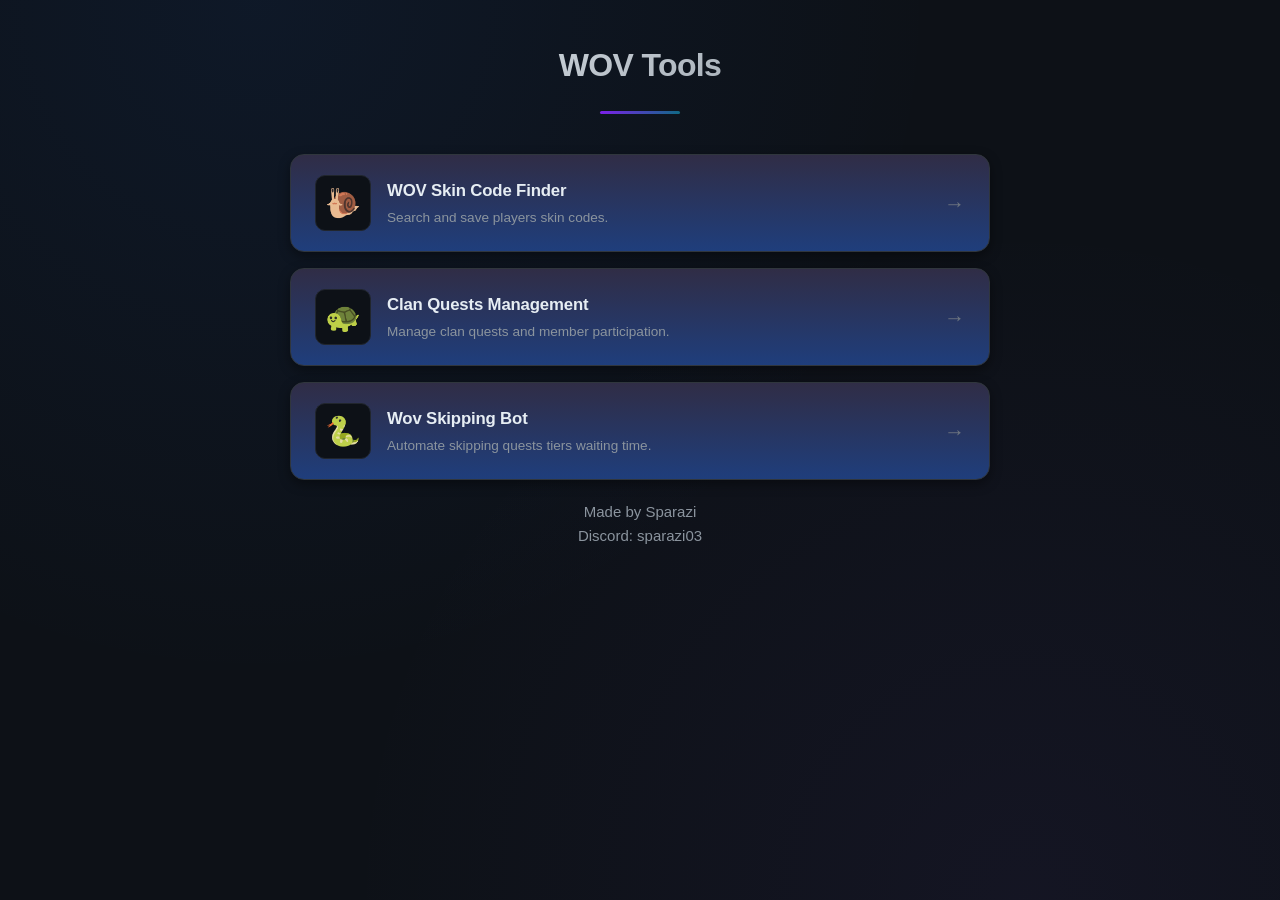
==== commit 8e4a81e6: "Add files via upload" ====
--- a/index.html
+++ b/index.html
@@ -3,6 +3,7 @@
 <head>
     <meta charset="UTF-8">
     <meta name="viewport" content="width=device-width, initial-scale=1.0">
+    <link rel="shortcut icon" href="snake.ico">
     <title>WOV Utility Tools</title>
     <link rel="stylesheet" href="styles.css">
 </head>
@@ -36,7 +37,7 @@
                 <span class="tool-icon">🐍</span>
                 <span class="tool-info">
                     <span class="tool-name">Wov Skipping Bot</span>
-                    <span class="tool-desc">Automate skipping in Wolvesville.</span>
+                    <span class="tool-desc">Automate skipping quests tiers waiting time.</span>
                 </span>
                 <span class="tool-arrow">→</span>
             </a>
